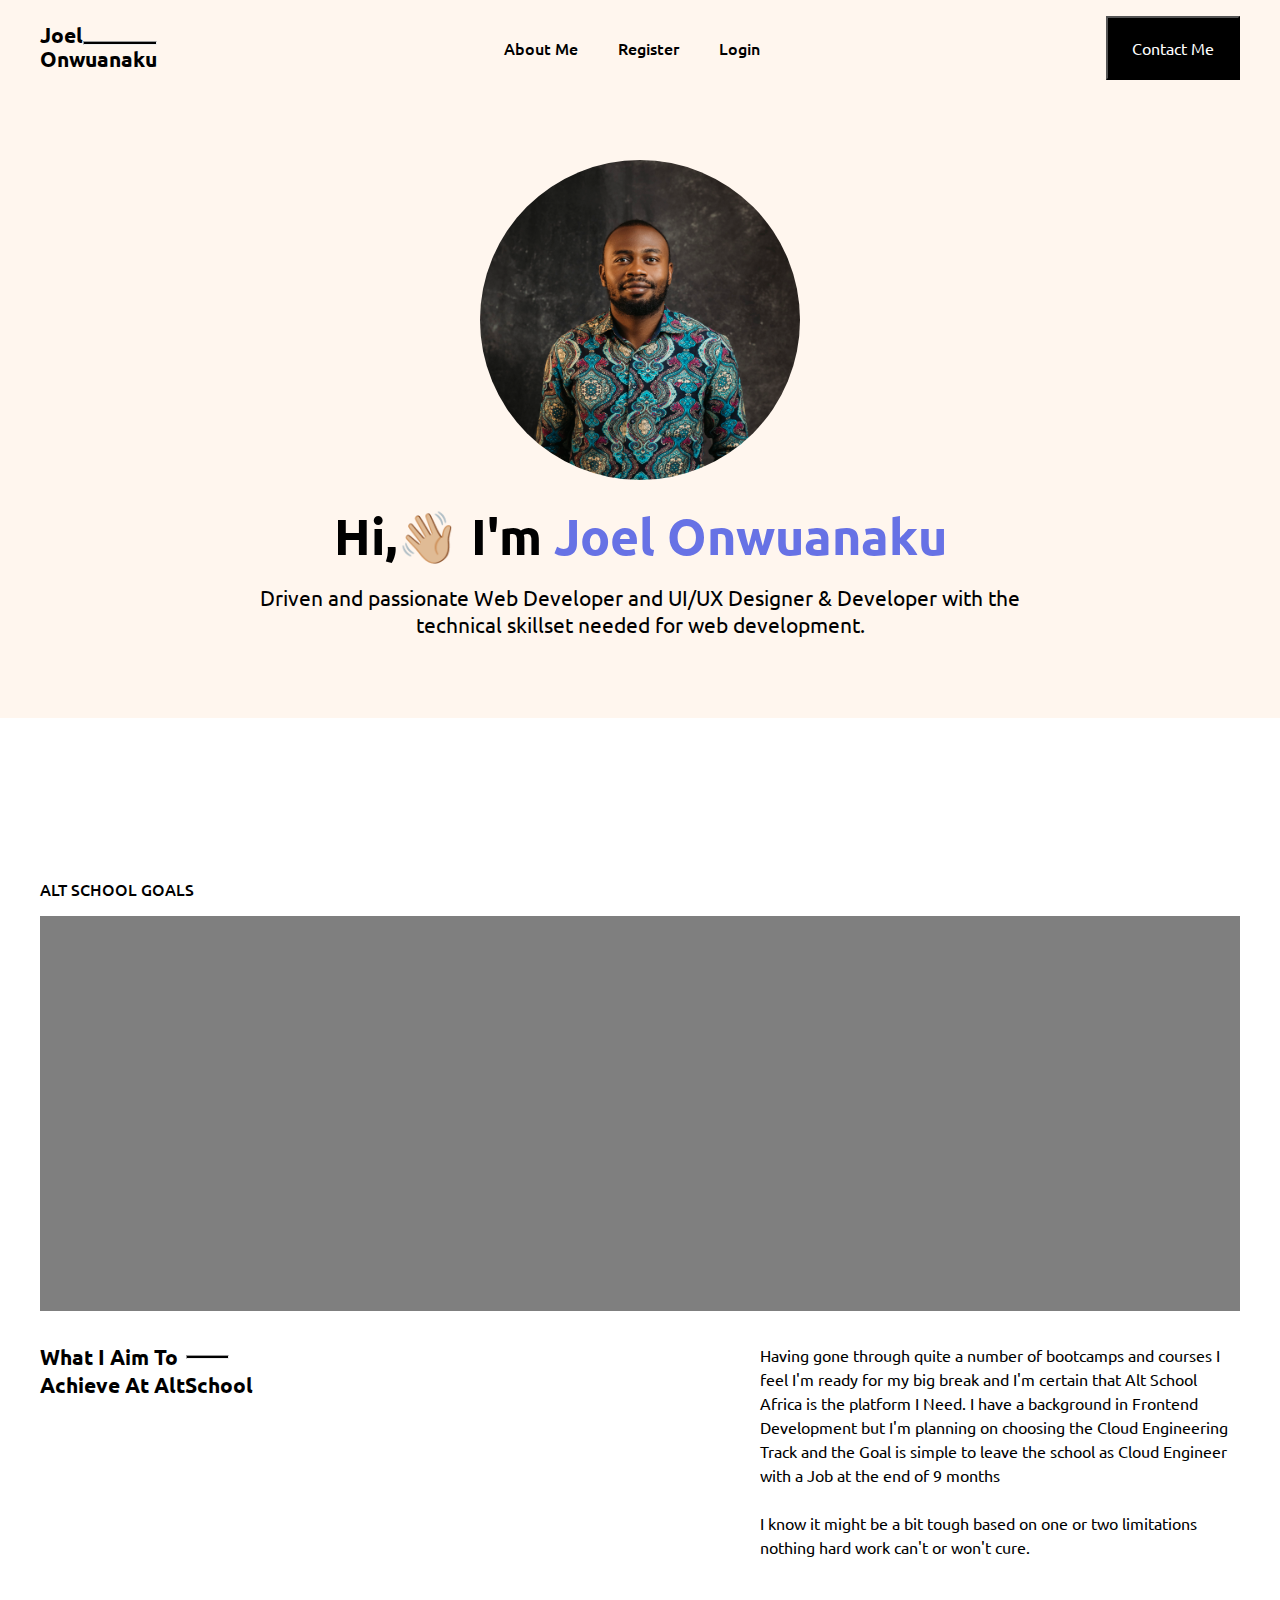
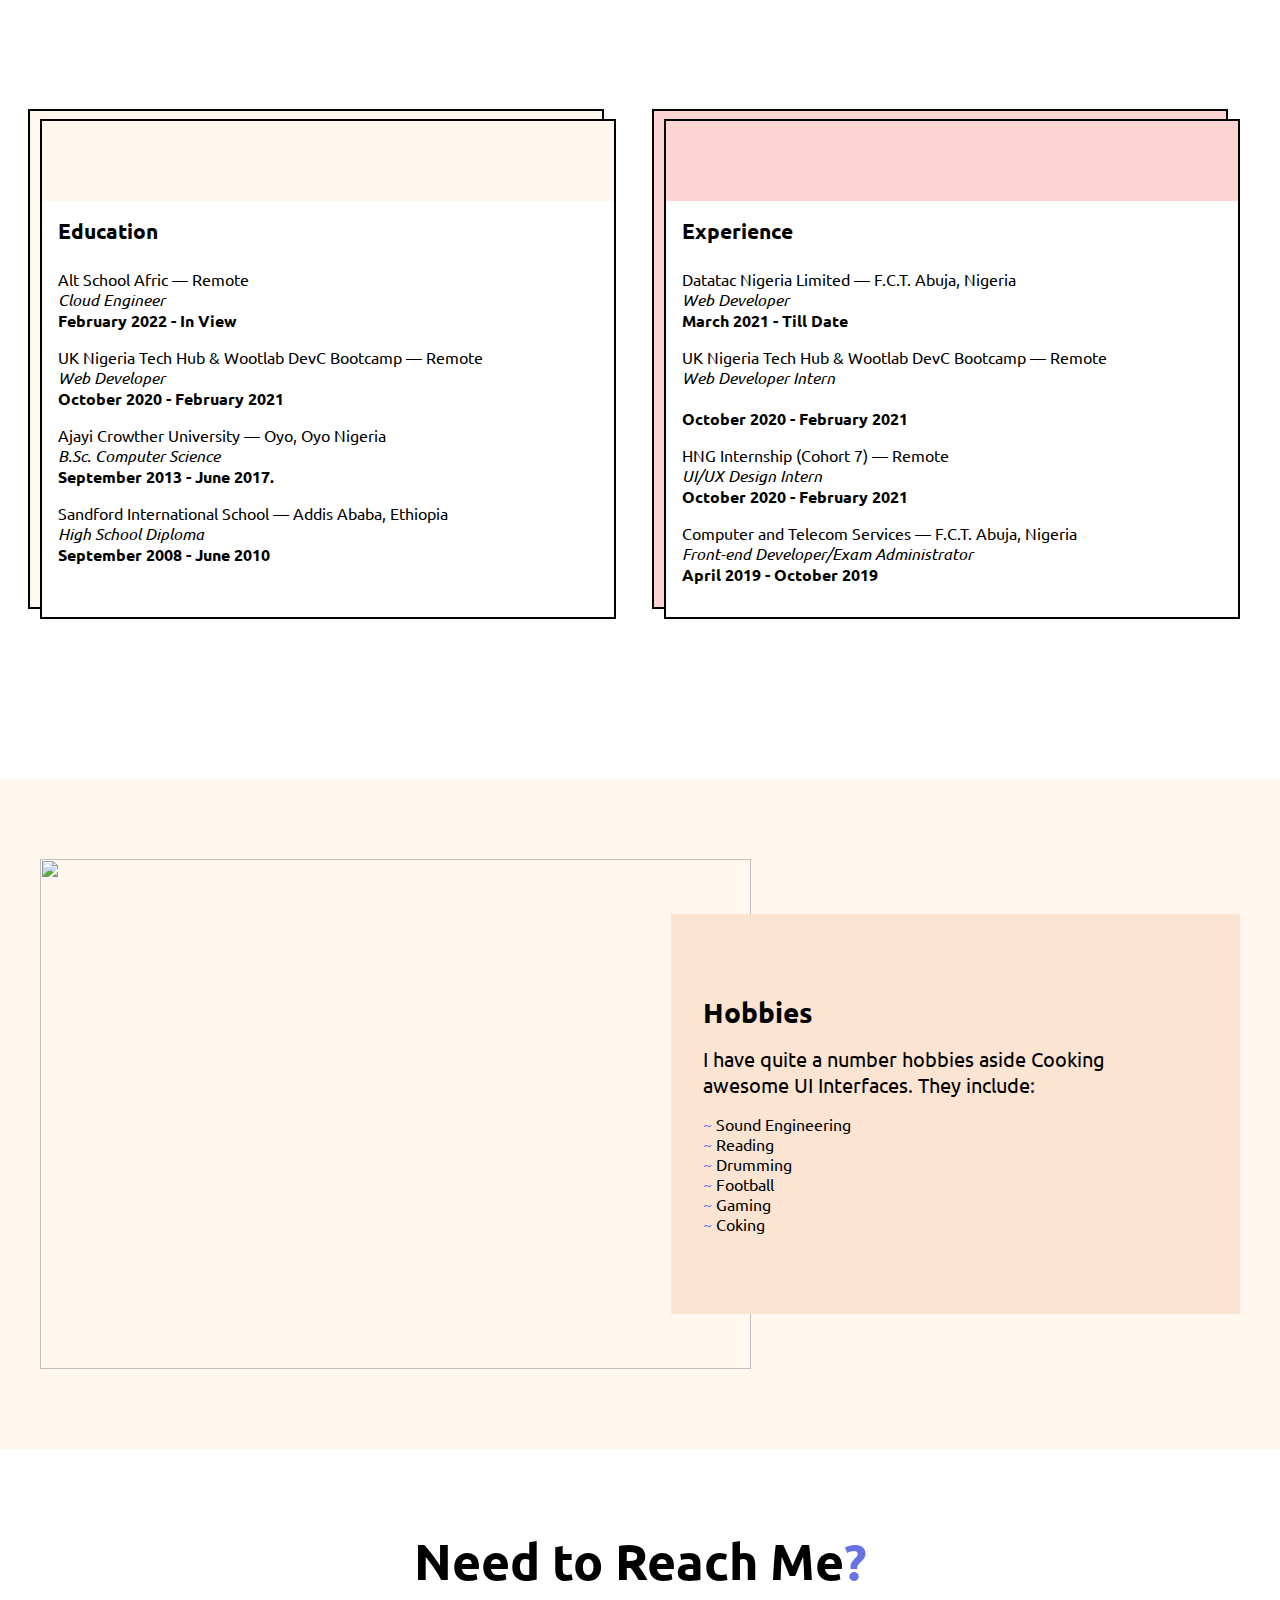
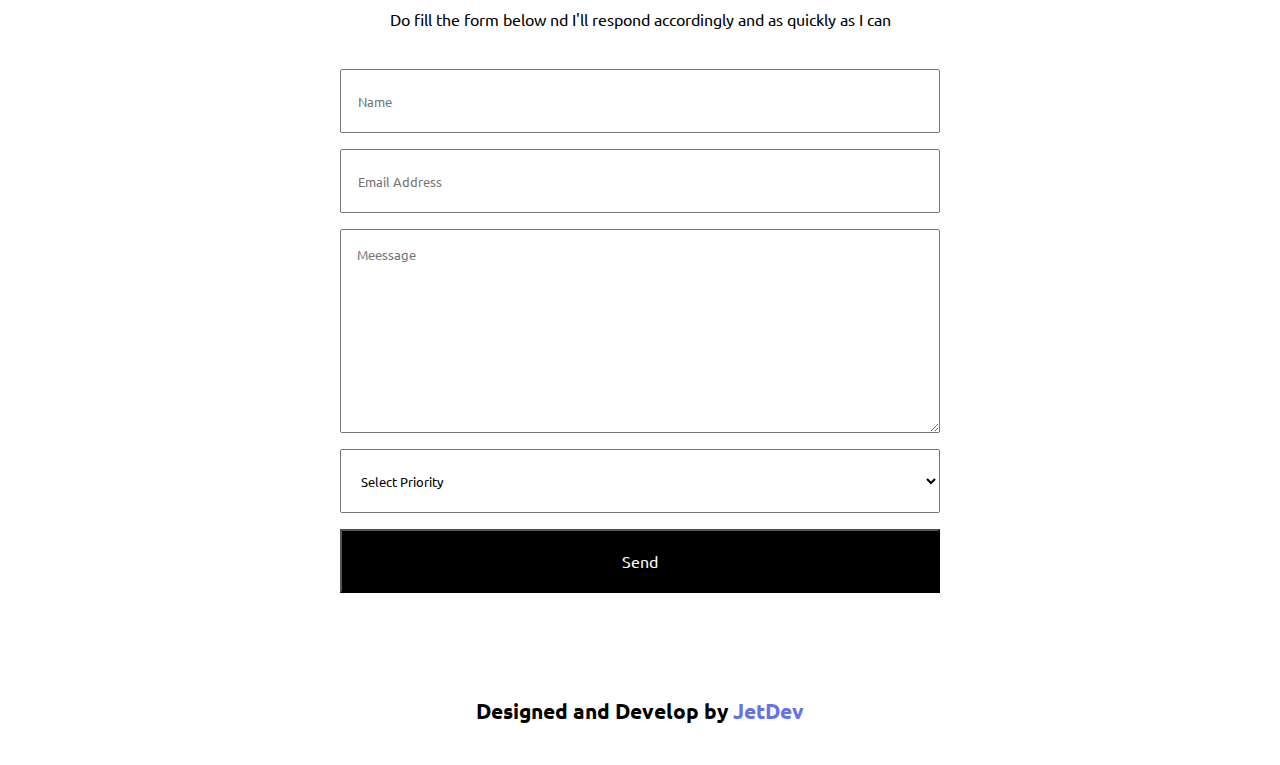
==== index.html @ b1070aeb "Initial Push" ====
<!DOCTYPE html>
<html lang="en">

<head>
  <meta charset="UTF-8">
  <meta http-equiv="X-UA-Compatible" content="IE=edge">
  <meta name="viewport" content="width=device-width, initial-scale=1.0">
  <link rel="stylesheet" href="css/style.css">
  <title>About Me | Home </title>
</head>

<body>
  <!-- Navbar  -->
  <nav class="nav">
    <div class="container">
      <div class="nav__logo">
        <a href="/">
          <div class="nav__logo--group">
            <h4>Joel</h4>
            <hr>
          </div>
          <h4>Onwuanaku</h4>
        </a>
      </div>
      <ul class="nav__list">
        <li><a href="/">About Me</a></li>
        <li><a href="register.html">Register</a></li>
        <li><a href="login.html">Login</a></li>
      </ul>
      <button><a href="/index.html#contact">Contact Me</a></button>
    </div>
  </nav>

  <!-- About -->
  <section class="about">
    <div class="container">
      <div class="about__image">
        <img src="/images/image-one.jpeg" alt="">
      </div>
      <h1>Hi,👋🏼 I'm <span>Joel Onwuanaku</span></h1>
      <h4>Driven and passionate Web Developer and UI/UX Designer & Developer with the technical skillset needed for web development.
      </h4>
    </div>
  </section>

  <!-- Container -->
  <section class="goals container">
    <p class="goals__caption">ALT SCHOOL GOALS</p>
    <div class="goals__image">
      <img src="/images/image-goals.jpg" alt="">
      <div class="goals__after"></div>
    </div>
    <div class="goals__row">
      <div class="goals__heading">
        <header>
          <h4>What I Aim To</h4>
          <hr>
        </header>
        <h4>Achieve At AltSchool</h4>
      </div>
      <p class="goals__text">
        Having gone through quite a number of bootcamps and courses I feel I'm ready for my big break and I'm certain that Alt School Africa is the platform I Need. I have a background in Frontend Development but I'm planning on choosing the Cloud Engineering Track and the Goal is simple to leave the school as Cloud Engineer with a Job at the end of 9 months
        <br>
        <br>
        I know it might be a bit tough based on one or two limitations nothing hard work can't or won't cure.
      </p>
    </div>
  </section>

  <!-- Career -->
  <section class="career container">
    <div class="education">
      <div class="education__top"></div>
      <div class="education__text">
        <h4>Education</h4>
        <ul>
          <li>Alt School Afric — Remote<br> <i>Cloud Engineer</i> <br>
            <b>
              February 2022 - In View
            </b>
          </li>
          <li>UK Nigeria Tech Hub & Wootlab DevC Bootcamp — Remote <br><i>Web Developer</i> <br>
            <b>
              October 2020 - February 2021
            </b>
          </li>
          <li>Ajayi Crowther University — Oyo, Oyo Nigeria <br><i>B.Sc. Computer Science</i><br>
            <b>
              September 2013 - June 2017.
            </b>
          </li>
          <li>Sandford International School — Addis Ababa, Ethiopia<br> <i>High School Diploma</i> <br>
            <b> September 2008 - June 2010 </b>
          </li>
        </ul>
      </div>
    </div>
    <div class="job">
      <div class="job__top"></div>
      <div class="job__text">
        <h4>Experience</h4>
        <ul>
          <li>Datatac Nigeria Limited — F.C.T. Abuja, Nigeria <br><i>Web Developer</i><br>
            <b>March 2021 - Till Date</b>
          </li>
          <li>UK Nigeria Tech Hub & Wootlab DevC Bootcamp — Remote <br> <i>Web Developer Intern<br></i> <br> <b>
              October 2020 - February 2021
            </b></li>
          <li>HNG Internship (Cohort 7) — Remote <br><i>UI/UX Design Intern</i> <br>
            <b>October 2020 - February 2021</b>
          </li>
          <li>Computer and Telecom Services — F.C.T. Abuja, Nigeria <br><i>
              Front-end Developer/Exam Administrator</i> <br> <b>
              April 2019 - October 2019</b>
          </li>
        </ul>
      </div>
    </div>
  </section>

  <!-- Hobbies -->
  <section class="hobbies">
    <div class="container">
      <div class="hobbies__image">
        <img src="https://images.unsplash.com/photo-1519892300165-cb5542fb47c7?crop=entropy&cs=tinysrgb&fm=jpg&ixlib=rb-1.2.1&q=80&raw_url=true&ixid=MnwxMjA3fDB8MHxwaG90by1wYWdlfHx8fGVufDB8fHx8&auto=format&fit=crop&w=1170" alt="">
      </div>
      <div class="hobbies__text">
        <h3>Hobbies</h3>
        <p>I have quite a number hobbies aside Cooking awesome UI Interfaces. They include:</p>
        <ul>
          <li><span>~</span> Sound Engineering</li>
          <li><span>~</span> Reading</li>
          <li><span>~</span> Drumming</li>
          <li><span>~</span> Football</li>
          <li><span>~</span> Gaming</li>
          <li><span>~</span> Coking</li>
        </ul>
      </div>
    </div>
  </section>

  <!-- Contact -->
  <section id="contact" class="contact">
    <div class="container">
      <h1>Need to Reach Me<span>?</span></h1>
      <p>
        Do fill the form below nd I'll respond accordingly and as quickly as I can
      </p>
      <form action="" class="contact__form">
        <input type="text" placeholder="Name">
        <input type="email" placeholder="Email Address">
        <textarea name="" id="" cols="30" rows="10" placeholder="Meessage"></textarea>
        <select name="" id="">
          <option value="">Select Priority</option>
          <option value="">Maximum</option>
          <option value="">High</option>
          <option value="">Medium</option>
          <option value="">High</option>
        </select>
        <button type="submit">Send </button>
      </form>
    </div>
  </section>

  <!-- Footer -->
  <footer class=" footer container">
    <h4>
      Designed and Develop by <a href="https://jetdev.vercel.app">JetDev</a></h4>
  </footer>
</body>

</html>
---- css/style.css ----
@import url('https://fonts.googleapis.com/css2?family=Ubuntu:wght@300;400;500;700&display=swap');

*,
*::before,
*::after {
  margin: 0;
  padding: 0;
  box-sizing: inherit;
  font-family: 'Ubuntu', sans-serif;
}

a,
a:link,
a:visited,
a:focus {
  text-decoration: none;
  outline: none;
  color: #000000;
}
input,
select {
  height: 6.4rem;
  padding: 0 1.6rem;
}
input:link,
input:focus,
input:active {
  outline: none;
}

textarea {
  padding: 1.6rem;
}
textarea:link,
textarea:focus,
textarea:active {
  outline: none;
}

select:link,
select:focus,
select:active {
  outline: none;
}

button {
  height: 6.4rem;
  padding: 0 2.4rem;
  background: #000000;
  color: #ffffff;
  font-size: 1.6rem;
}

button > a {
  color: #ffffff !important;
}
button:link,
button:hover,
button:focus,
button:active {
  outline: none;
}

html {
  box-sizing: border-box;
  font-size: 62.5%;
}

h1 {
  font-size: 5rem;
}
h2 {
  font-size: 3.7rem;
}
h3 {
  font-size: 2.8rem;
}
h4 {
  font-size: 2.1rem;
}
p {
  font-size: 1.6rem;
}

hr {
  width: 100%;
  height: 0.4rem;
  background: #000000;
}

/* Container */
.container {
  max-width: 120rem;
  margin: 0 auto;
}
/* Navbar */
.nav {
  background-color: #fff6ee;
  height: 9.6rem;
  z-index: 5;
  position: fixed;
  left: 50%;
  transform: translateX(-50%);
  display: flex;
  justify-content: space-between;
  align-items: center;
  width: 100%;
}
.nav .container {
  width: 100%;
  display: flex;
  justify-content: space-between;
  align-items: center;
  position: fixed;
  left: 50%;
  transform: translateX(-50%);
}

.nav__logo--group {
  display: flex;
  align-items: flex-end;
}

.nav__logo--group h4 {
  line-height: 2.1rem;
}

.nav__list {
  list-style: none;
  display: flex;
}

.nav__list li {
  font-size: 1.6rem;
  font-weight: 500;
}

.nav__list > *:not(:last-child) {
  margin-right: 4rem;
}

/* About */
.about {
  background-color: #fff6ee;
  padding: 16rem 0 8rem 0;
}
.about .container {
  display: flex;
  flex-direction: column;
  align-items: center;
  justify-content: center;
}
.about .container h1 {
  margin-bottom: 1.6rem;
}

.about .container h1 span {
  color: #6772e5;
}

.about .container h4 {
  width: 70%;
  text-align: center;
  font-weight: 400;
}

.about .about__image {
  height: 32rem;
  width: 32rem;
  border-radius: 100%;
  overflow: hidden;
  margin-bottom: 2.4rem;
}

.about .about__image img {
  width: 100%;
}

/* Goals */
.goals {
  margin-top: 16rem;
}
.goals .goals__caption {
  text-transform: uppercase;
  font-weight: 500;
  padding-bottom: 1.6rem;
  font-size: 1.6rem;
}

.goals .goals__image {
  height: 39.5rem;
  overflow: hidden;
  position: relative;
}

.goals .goals__image .goals__after::after {
  position: absolute;
  height: 100%;
  width: 100%;
  content: '';
  top: 0;
  left: 0;
  background: linear-gradient(90deg, rgba(0, 0, 0, 0.5) 0%, rgba(0, 0, 0, 0.5) 100%);
}

.goals .goals__image img {
  margin-top: -16rem;
  width: 100%;
}

.goals .goals__heading {
}

.goals .goals__heading header {
  display: flex;
  align-items: center;
}

.goals .goals__heading header hr {
  margin-left: 0.8rem;
  width: 20%;
}

.goals .goals__row {
  display: flex;
  justify-content: space-between;
  margin-top: 3.2rem;
}

.goals .goals__row .goals__text {
  width: 40%;
  line-height: 2.4rem;
}

/* Careers */
.career {
  margin-top: 16rem;
  display: flex;
  justify-content: space-between;
  position: relative;
}
.career .education {
}

.career .job {
}

.career .education,
.career .job {
  width: 48%;
  height: 50rem;
  border: 0.2rem solid #000000;
  background-color: #ffffff;
}

.career .education__text,
.career .job__text {
  padding: 1.6rem;
}
.career .education__text h4,
.career .job__text h4 {
  margin-bottom: 2.4rem;
}

.career .education__text ul,
.career .job__text ul {
  list-style: none;
}

.career .education__text ul li,
.career .job__text ul li {
  font-size: 1.6rem;
}

.career .education__text ul > *:not(:last-child),
.career .job__text ul > *:not(:last-child) {
  margin-bottom: 1.6rem;
}

.career .education::after,
.career .job::after {
  position: absolute;
  height: 100%;
  width: 48%;
  z-index: -2;
  content: '';
  border: 0.2rem solid #000000;
}

.career .education::after {
  background-color: #fff6ee;
  top: -1rem;
  left: -1%;
}

.career .job::after {
  background-color: #fcd5d3;
  top: -1rem;
  left: 51%;
}
.career .education__top {
  background-color: #fff6ee;
  height: 8rem;
}
.career .job__top {
  background-color: #fcd5d3;
  height: 8rem;
}

/* Hobbies */
.hobbies {
  background-color: #fff6ee;
}

.hobbies .container {
  display: flex;
  align-items: center;
  margin-top: 16rem;
  padding: 8rem 0;
}

.hobbies__text {
  width: 57.6rem;
  padding: 8rem 3.2rem;
  margin-left: -8rem;
  background-color: #fbe4d1;
}

.hobbies__text > *:not(:last-child) {
  margin-bottom: 1.6rem;
}

.hobbies__text h4 {
  width: 80%;
}

.hobbies__text p {
  font-size: 2rem;
  width: 80%;
}

.hobbies__text ul {
  list-style: none;
  width: 80%;
}

.hobbies__text ul li {
  font-size: 1.6rem;
  font-weight: 400;
}

.hobbies__text ul li span {
  color: #6772e5;
}
.hobbies__image {
  width: 72rem;
  height: 51rem;
}

.hobbies__image img {
  height: 100%;
  width: 100%;
}

/* Contact */
.contact {
  padding: 8rem 0;
}
.contact .container {
  display: flex;
  flex-direction: column;
  align-items: center;
  justify-content: center;
  margin-bottom: 2.4rem;
}
.contact .container h1 {
  margin-bottom: 1.6rem;
}

.contact .container h1 span {
  color: #6772e5;
}

.contact .container p {
  width: 70%;
  text-align: center;
  margin-bottom: 4rem;
}

.contact .contact__form {
  width: 50%;
  display: flex;
  flex-direction: column;
}

.contact .contact__form > *:not(:last-child) {
  margin-bottom: 1.6rem;
}

.contact .contact__group {
  display: flex;
  justify-content: space-between;
}
.contact .contact__group input,
.contact .contact__group select {
  width: 47.5%;
}

/* Footer */
.footer {
  display: flex;
  justify-content: center;
  margin-bottom: 4rem;
}

.footer h4 a {
  color: #6772e5;
}
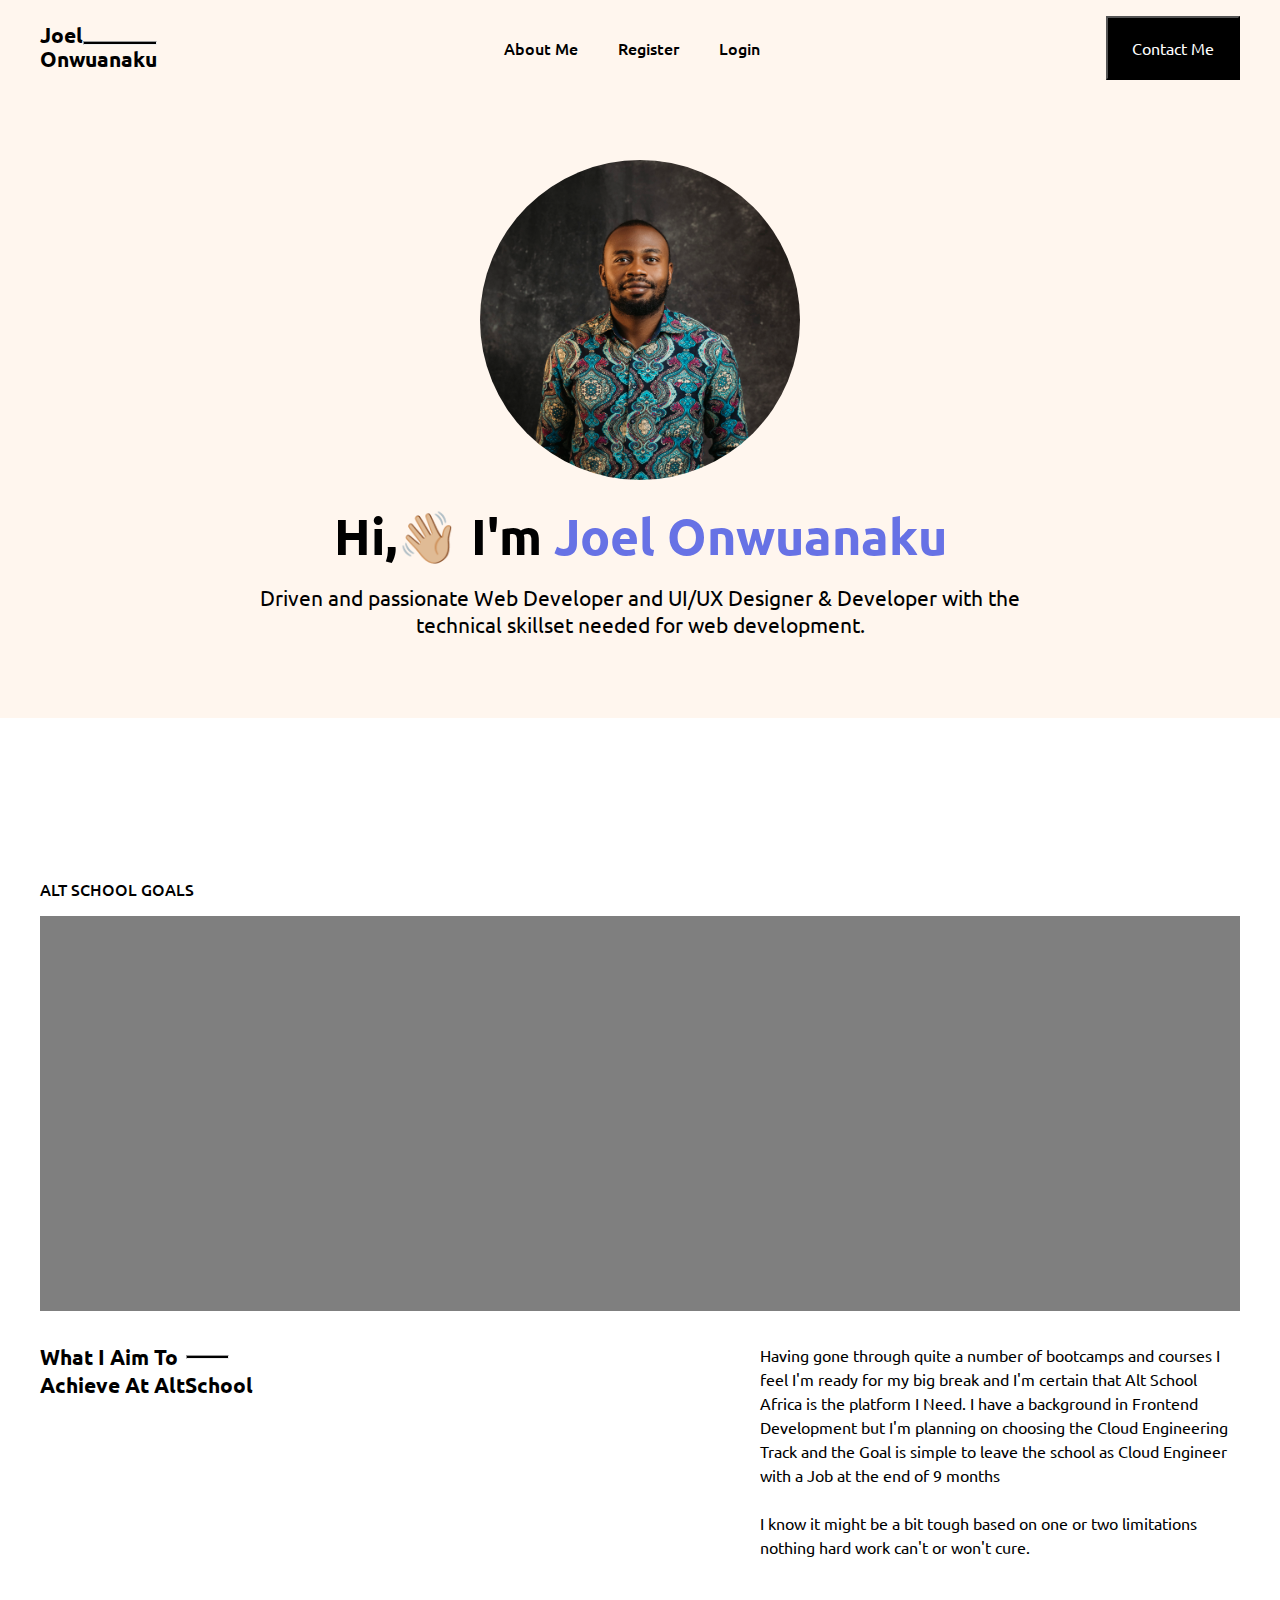
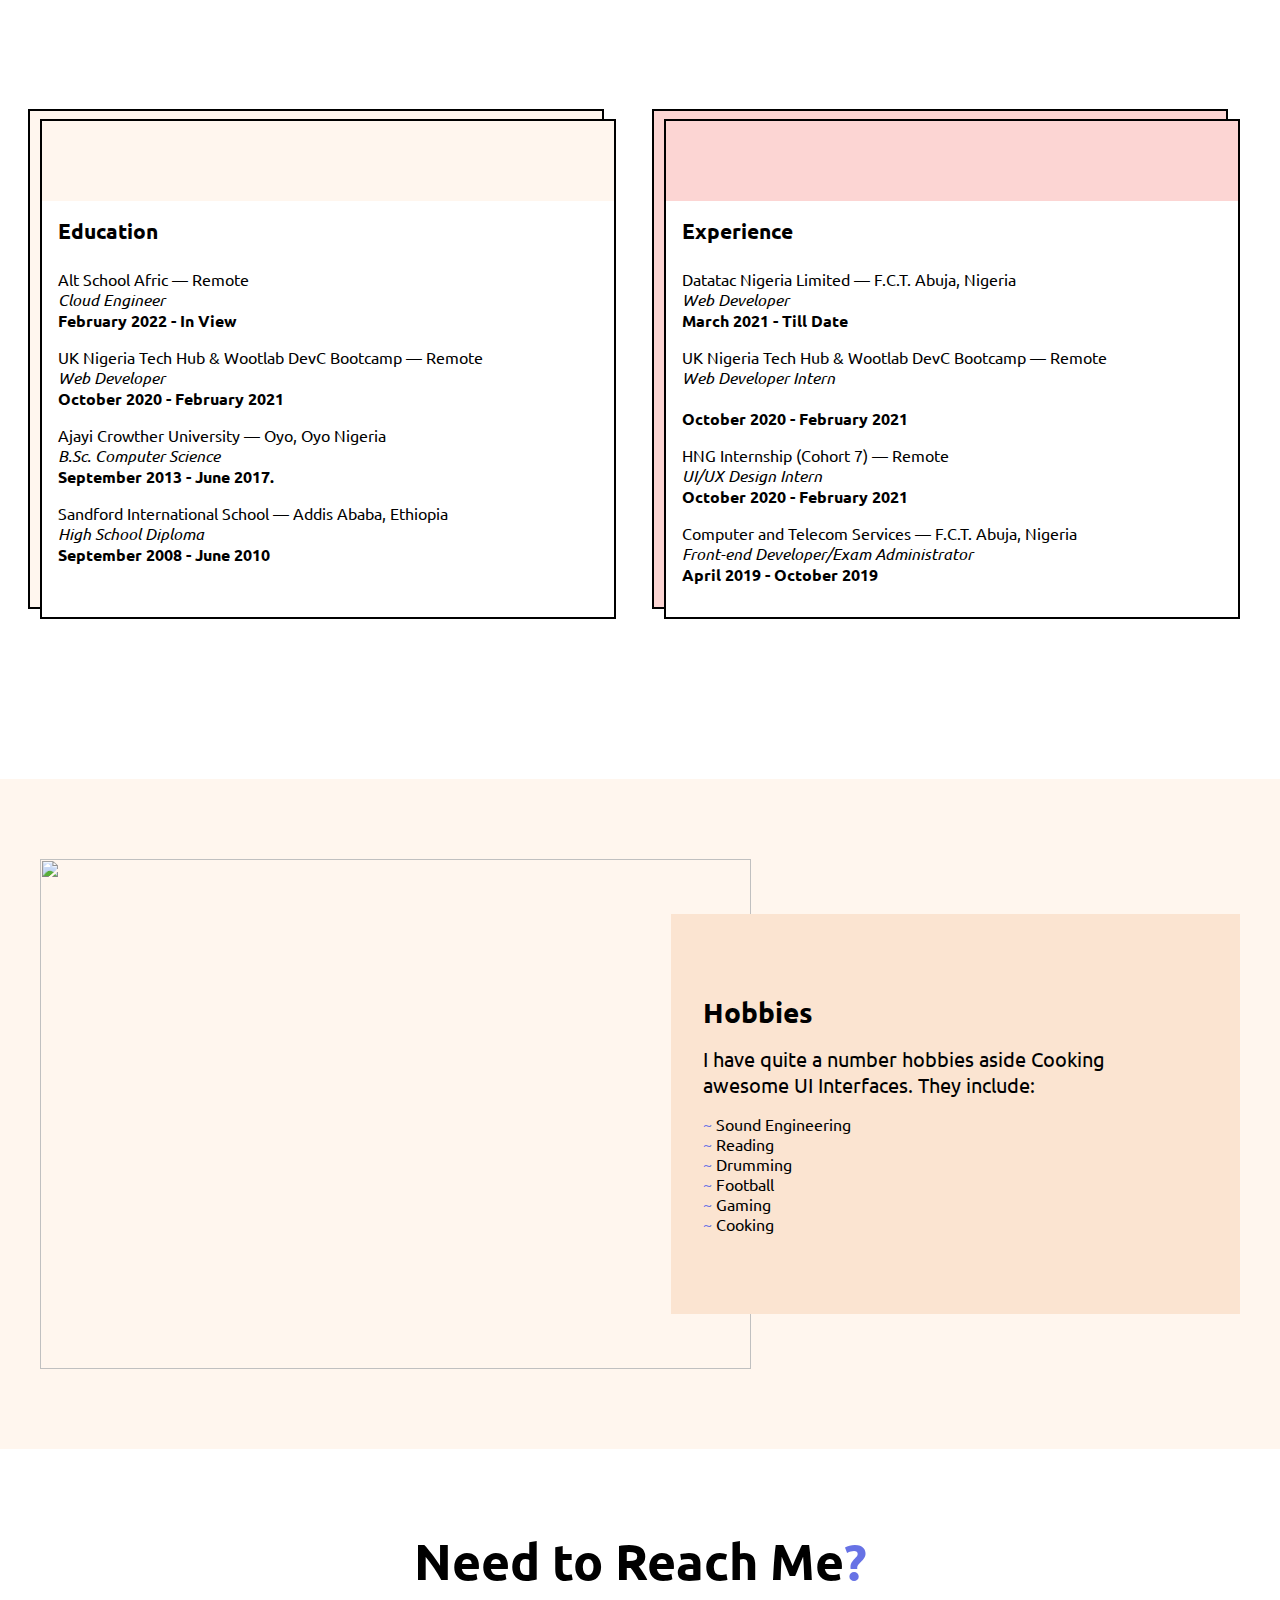
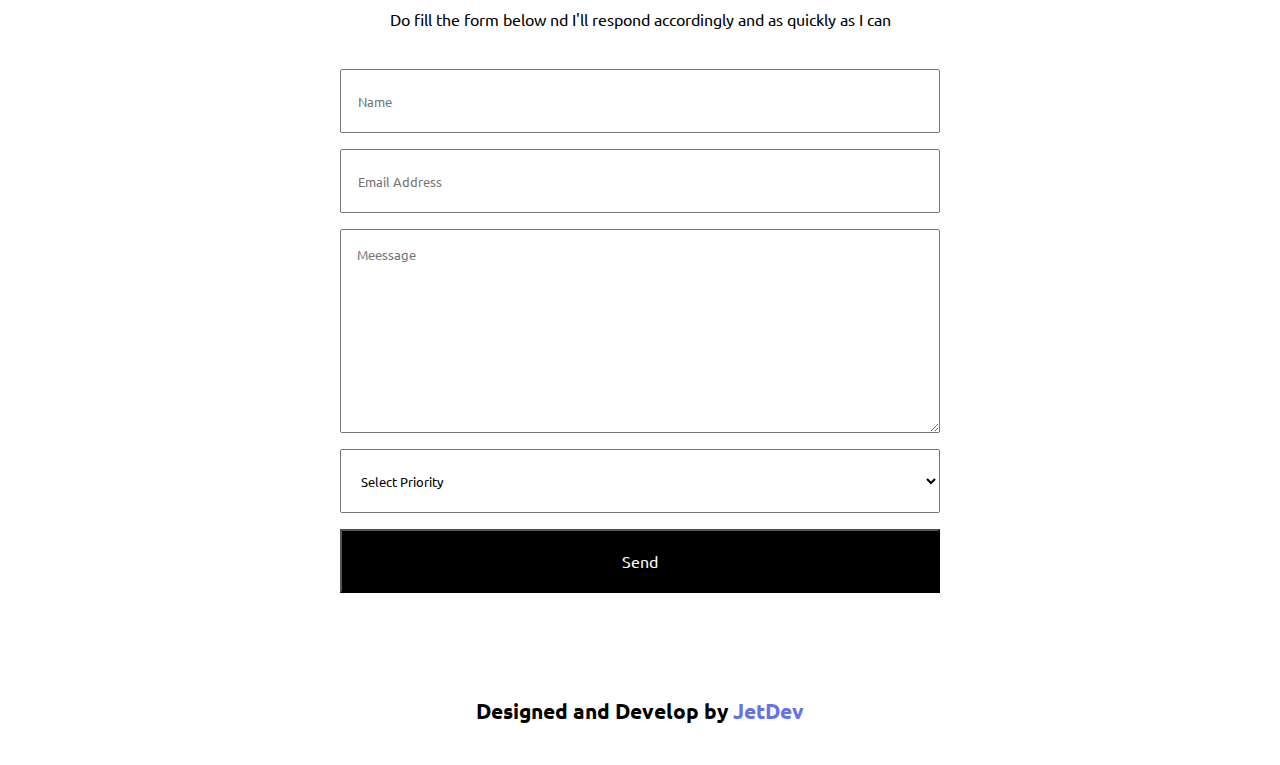
==== commit 83624282: "Initial Push" ====
--- a/index.html
+++ b/index.html
@@ -133,7 +133,7 @@
           <li><span>~</span> Drumming</li>
           <li><span>~</span> Football</li>
           <li><span>~</span> Gaming</li>
-          <li><span>~</span> Coking</li>
+          <li><span>~</span> Cooking</li>
         </ul>
       </div>
     </div>
--- a/css/style.css
+++ b/css/style.css
@@ -406,6 +406,16 @@
   width: 47.5%;
 }
 
+.contact__login {
+  text-align: center;
+  margin: 0 auto;
+}
+
+.contact__login a {
+  color: #6772e5;
+  font-weight: 700;
+}
+
 /* Footer */
 .footer {
   display: flex;
